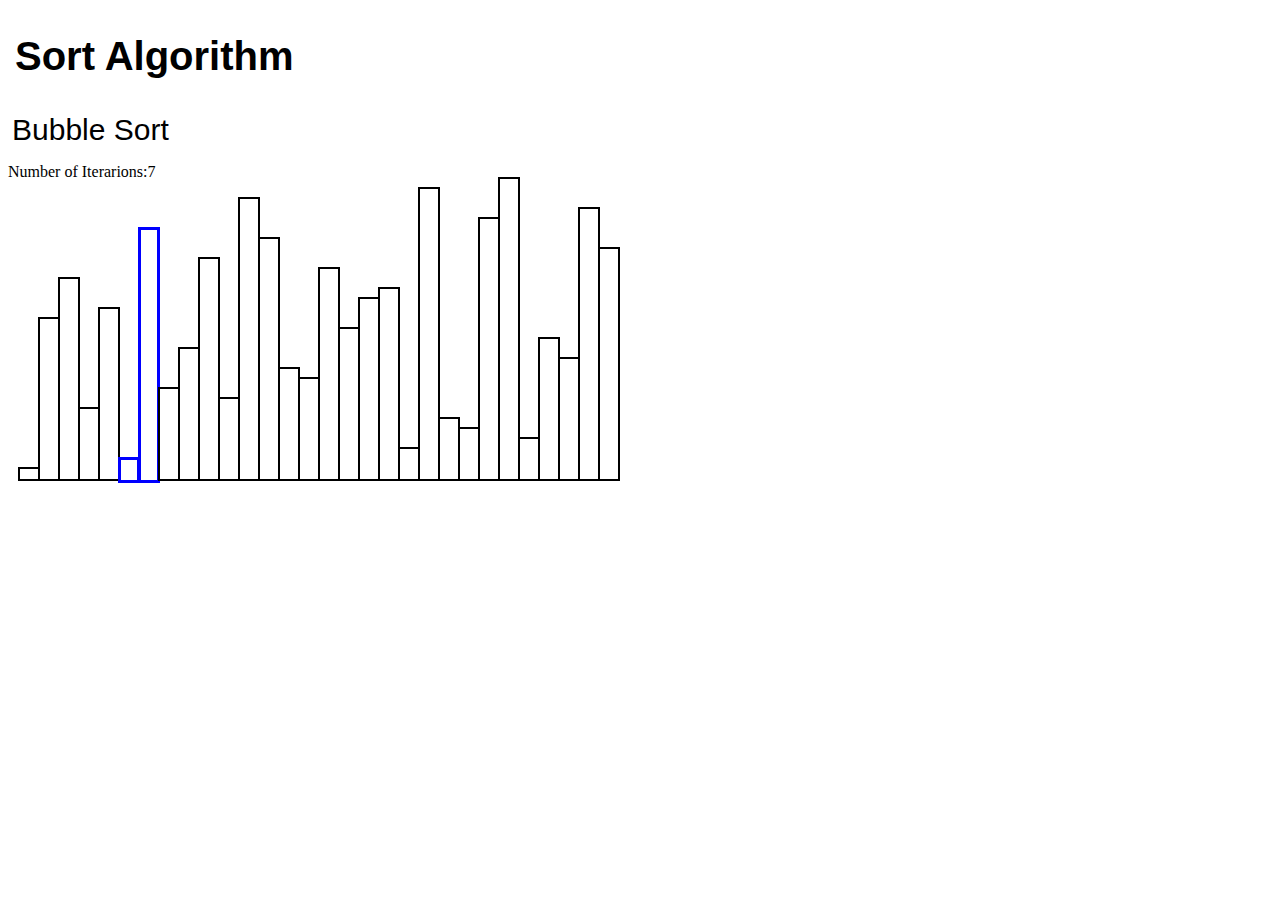
==== index.html @ eca3effe "initial commit" ====
<!DOCTYPE html>
<html>
<head>
    <meta http-equiv="Content-Type" content="text/html; charset=UTF-8">
    <link rel="stylesheet" type="text/css" href="main.css" />
    <title>Sort Algorithm</title>
</head>
<body>
     
    <p>
        <h1>Sort Algorithm</h1>
    </p>
    <p>
        
    </p>
    <p>
        <div>
            <!--<p>Click somewhere in window to stop count up <span id="countup">1</span></p>-->
            <p>
                <span style="padding:4px;color: black;font-family: sans-serif;font-size: 30px;">Bubble Sort</span>
                <p>
                Number of Iterarions:<span id="cnt1">0</span>
                </p>
            </p>
            
            <div id="sort_bar1"></div>
        </div>
         
         
    </p>
     
    <script>
        let is_count = 1;
         
        
        const box = document.getElementById("box");
        let moveX = 0;
        let dx = 5;
        let moveY = 0;
        let dy = 4;
        
        var N = 30;
        var A = [];
        
        let change_bar1 = function(xxx,hhh,ff){
            var parent_element = document.getElementById('sort_bar1');
              
            var new_element = document.createElement('div');
            if(ff == 0) new_element.style = `width: 18px; height: ${hhh*10}px; background-color: white; border: solid black 2px; position: absolute; transform: translate(${10+20*xxx}px,${300-hhh*10-20}px);`;
            else new_element.style = `width: 16px; height: ${hhh*10}px; background-color: white; border: solid blue 3px; position: absolute; transform: translate(${10+20*xxx}px,${300-hhh*10-20}px);`;
            parent_element.appendChild(new_element);
        }
        
        
        var A_bubble_sort = [];
        let bubble_sort = function(){
            A = new Array(N);
            for(var i = 0; i < N; i++) A[i] = i+1;
            for(var i = 0; i < 10000; i++){
                var a = Math.floor(Math.random() * N);
                var b = Math.floor(Math.random() * N);
                var aa = A[a];
                A[a] = A[b];
                A[b] = aa;
            }
            
            A_bubble_sort = new Array(N*N+1);
            for(var b = 0; b < N*N+1; b++) {
              A_bubble_sort[b] = new Array(N);
              for(var a = 0; a < N; a++) {
                  A_bubble_sort[b][a] = 0;
              }
            }
            var cn = 0;
            for(var k = 0; k < N; k++) A_bubble_sort[cn][k] = A[k];
            for(var i = 0; i < N; i++){
                for(var j = 0; j < N-i; j++){
                    if(A[j-1] > A[j]){
                        var a = A[j-1];
                        A[j-1] = A[j];
                        A[j] = a;
                    }
                    cn++;
                    for(var k = 0; k < N; k++) A_bubble_sort[cn][k] = A[k];
                }
            }
            console.log(A_bubble_sort);
        }
        
         
        bubble_sort();
         
         
        let loopFactry = function(){
            let handler = {};
            let step_sz = 0;
            var cnt_bubble_sort = 0;
            
            let loop = function(){
                step_sz += 1;
                var fin = 0;
                
                if(step_sz % 5 == 0){
                    let el = document.getElementById("cnt1");
                    el.innerHTML = cnt_bubble_sort;
                    
                    var parent_element = document.getElementById('sort_bar1');
                    for (let i = parent_element.childNodes.length-1; i>=0; i--) {
                        parent_element.removeChild(parent_element.childNodes[i]);
                    }
                    for(var k = 0; k < N; k++) {
                        var ff = 0;
                        if(cnt_bubble_sort > 0) if(A_bubble_sort[cnt_bubble_sort][k] != A_bubble_sort[cnt_bubble_sort-1][k]) ff = 1;
                        change_bar1(k, A_bubble_sort[cnt_bubble_sort][k], ff);
                    }
                    var f = 1;
                    for(var i = 0; i < N-1; i++){
                        if(A_bubble_sort[cnt_bubble_sort][i] > A_bubble_sort[cnt_bubble_sort][i+1]) f=0;
                    }
                    if(f == 0) cnt_bubble_sort++;
                    else fin = 1;
                }
                
                if(step_sz >= 1000) step_sz = 0;
                if(fin == 1){
                    console.log("finish");
                }else{
                    handler.id = requestAnimationFrame(loop);
                }
            }
            handler.id = requestAnimationFrame(loop);
            return handler;
        }

         
 
        let interval = loopFactry();
        
        window.onclick = function(){
            if(is_count == 0) {
                bubble_sort();
                console.log(is_count);
                is_count = 1;
                interval = loopFactry();
            }else{
                console.log(is_count);
                is_count = 0;
                cancelAnimationFrame(interval.id);
            }
        };
    </script>
</body>



</html>
---- main.css ----
h1{
    padding:7px;
    color: black;
    font-family: sans-serif;
    font-size: 40px;
}
  

.header_style{
    background: white;
    font-family: sans-serif;
    color: blue;
    font-size: 20px;
    %border-radius: 1em;
    padding: 1em;
    position: absolute;
    top: 0%;
    left: 50%;
    margin-right: -50%;
    transform: translate(-50%, 0%)
}
.main_style {
    background: white;
    font-family: sans-serif;
    color: black;
    font-size: 20px;
    border-radius: 1em;
    padding: 5em;
    position: absolute;
    top: 50%;
    left: 50%;
    margin-right: -50%;
    transform: translate(-50%, -50%)
  }
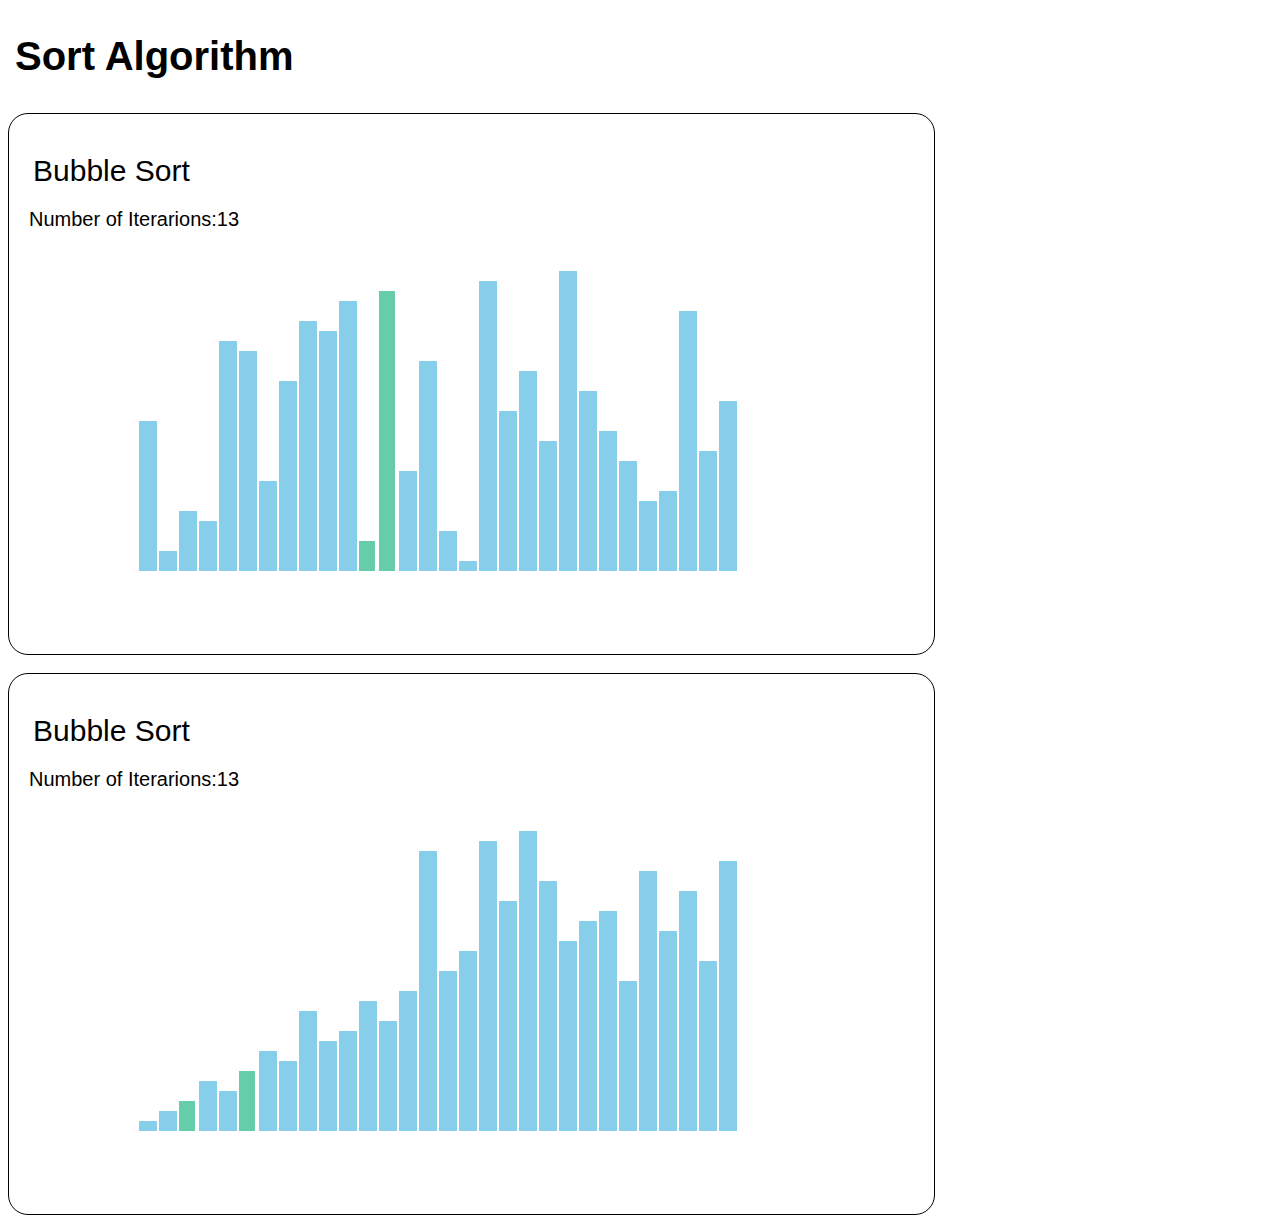
==== commit a393844c: "quicksort" ====
--- a/index.html
+++ b/index.html
@@ -3,18 +3,19 @@
 <head>
     <meta http-equiv="Content-Type" content="text/html; charset=UTF-8">
     <link rel="stylesheet" type="text/css" href="main.css" />
+    <script type="text/javascript" src="main.js"></script>
     <title>Sort Algorithm</title>
 </head>
 <body>
-     
+
     <p>
         <h1>Sort Algorithm</h1>
     </p>
     <p>
-        
+
     </p>
     <p>
-        <div>
+        <div class="main_style1">
             <!--<p>Click somewhere in window to stop count up <span id="countup">1</span></p>-->
             <p>
                 <span style="padding:4px;color: black;font-family: sans-serif;font-size: 30px;">Bubble Sort</span>
@@ -22,133 +23,22 @@
                 Number of Iterarions:<span id="cnt1">0</span>
                 </p>
             </p>
-            
             <div id="sort_bar1"></div>
         </div>
-         
-         
+        <br/>
+        <div class="main_style1">
+            <!--<p>Click somewhere in window to stop count up <span id="countup">1</span></p>-->
+            <p>
+                <span style="padding:4px;color: black;font-family: sans-serif;font-size: 30px;">Bubble Sort</span>
+                <p>
+                Number of Iterarions:<span id="cnt2">0</span>
+                </p>
+            </p>
+            <div id="sort_bar2"></div>
+        </div>
+
     </p>
-     
-    <script>
-        let is_count = 1;
-         
-        
-        const box = document.getElementById("box");
-        let moveX = 0;
-        let dx = 5;
-        let moveY = 0;
-        let dy = 4;
-        
-        var N = 30;
-        var A = [];
-        
-        let change_bar1 = function(xxx,hhh,ff){
-            var parent_element = document.getElementById('sort_bar1');
-              
-            var new_element = document.createElement('div');
-            if(ff == 0) new_element.style = `width: 18px; height: ${hhh*10}px; background-color: white; border: solid black 2px; position: absolute; transform: translate(${10+20*xxx}px,${300-hhh*10-20}px);`;
-            else new_element.style = `width: 16px; height: ${hhh*10}px; background-color: white; border: solid blue 3px; position: absolute; transform: translate(${10+20*xxx}px,${300-hhh*10-20}px);`;
-            parent_element.appendChild(new_element);
-        }
-        
-        
-        var A_bubble_sort = [];
-        let bubble_sort = function(){
-            A = new Array(N);
-            for(var i = 0; i < N; i++) A[i] = i+1;
-            for(var i = 0; i < 10000; i++){
-                var a = Math.floor(Math.random() * N);
-                var b = Math.floor(Math.random() * N);
-                var aa = A[a];
-                A[a] = A[b];
-                A[b] = aa;
-            }
-            
-            A_bubble_sort = new Array(N*N+1);
-            for(var b = 0; b < N*N+1; b++) {
-              A_bubble_sort[b] = new Array(N);
-              for(var a = 0; a < N; a++) {
-                  A_bubble_sort[b][a] = 0;
-              }
-            }
-            var cn = 0;
-            for(var k = 0; k < N; k++) A_bubble_sort[cn][k] = A[k];
-            for(var i = 0; i < N; i++){
-                for(var j = 0; j < N-i; j++){
-                    if(A[j-1] > A[j]){
-                        var a = A[j-1];
-                        A[j-1] = A[j];
-                        A[j] = a;
-                    }
-                    cn++;
-                    for(var k = 0; k < N; k++) A_bubble_sort[cn][k] = A[k];
-                }
-            }
-            console.log(A_bubble_sort);
-        }
-        
-         
-        bubble_sort();
-         
-         
-        let loopFactry = function(){
-            let handler = {};
-            let step_sz = 0;
-            var cnt_bubble_sort = 0;
-            
-            let loop = function(){
-                step_sz += 1;
-                var fin = 0;
-                
-                if(step_sz % 5 == 0){
-                    let el = document.getElementById("cnt1");
-                    el.innerHTML = cnt_bubble_sort;
-                    
-                    var parent_element = document.getElementById('sort_bar1');
-                    for (let i = parent_element.childNodes.length-1; i>=0; i--) {
-                        parent_element.removeChild(parent_element.childNodes[i]);
-                    }
-                    for(var k = 0; k < N; k++) {
-                        var ff = 0;
-                        if(cnt_bubble_sort > 0) if(A_bubble_sort[cnt_bubble_sort][k] != A_bubble_sort[cnt_bubble_sort-1][k]) ff = 1;
-                        change_bar1(k, A_bubble_sort[cnt_bubble_sort][k], ff);
-                    }
-                    var f = 1;
-                    for(var i = 0; i < N-1; i++){
-                        if(A_bubble_sort[cnt_bubble_sort][i] > A_bubble_sort[cnt_bubble_sort][i+1]) f=0;
-                    }
-                    if(f == 0) cnt_bubble_sort++;
-                    else fin = 1;
-                }
-                
-                if(step_sz >= 1000) step_sz = 0;
-                if(fin == 1){
-                    console.log("finish");
-                }else{
-                    handler.id = requestAnimationFrame(loop);
-                }
-            }
-            handler.id = requestAnimationFrame(loop);
-            return handler;
-        }
 
-         
- 
-        let interval = loopFactry();
-        
-        window.onclick = function(){
-            if(is_count == 0) {
-                bubble_sort();
-                console.log(is_count);
-                is_count = 1;
-                interval = loopFactry();
-            }else{
-                console.log(is_count);
-                is_count = 0;
-                cancelAnimationFrame(interval.id);
-            }
-        };
-    </script>
 </body>
 
 
--- a/main.css
+++ b/main.css
@@ -4,7 +4,7 @@
     font-family: sans-serif;
     font-size: 40px;
 }
-  
+
 
 .header_style{
     background: white;
@@ -32,3 +32,16 @@
     margin-right: -50%;
     transform: translate(-50%, -50%)
   }
+
+  .main_style1 {
+      background: white;
+      font-family: sans-serif;
+      color: black;
+      font-size: 20px;
+      border-radius: 1em;
+      border: solid black 1px;
+      padding: 1em;
+      position: relative;
+      width: 70%;
+      height: 500px;
+    }
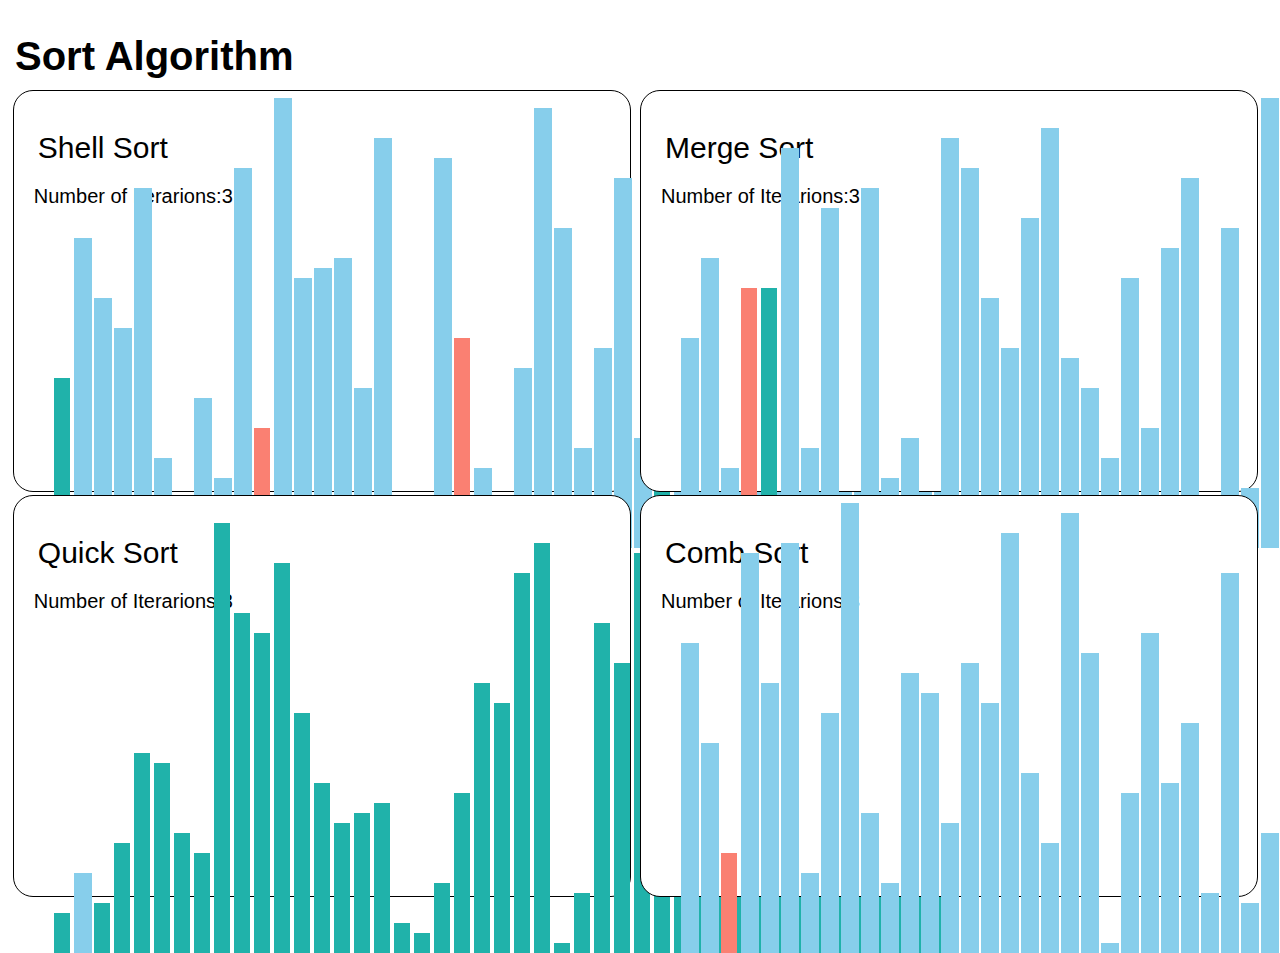
==== commit 6b93f254: "add shell,merge,comb,selection,insertion sort" ====
--- a/index.html
+++ b/index.html
@@ -18,24 +18,44 @@
         <div class="main_style1">
             <!--<p>Click somewhere in window to stop count up <span id="countup">1</span></p>-->
             <p>
-                <span style="padding:4px;color: black;font-family: sans-serif;font-size: 30px;">Bubble Sort</span>
+                <span style="padding:4px;color: black;font-family: sans-serif;font-size: 30px;">Shell Sort</span>
                 <p>
                 Number of Iterarions:<span id="cnt1">0</span>
                 </p>
             </p>
             <div id="sort_bar1"></div>
-        </div>
-        <br/>
-        <div class="main_style1">
+        </div> 
+        <div class="main_style2">
             <!--<p>Click somewhere in window to stop count up <span id="countup">1</span></p>-->
             <p>
-                <span style="padding:4px;color: black;font-family: sans-serif;font-size: 30px;">Bubble Sort</span>
+                <span style="padding:4px;color: black;font-family: sans-serif;font-size: 30px;">Quick Sort</span>
                 <p>
                 Number of Iterarions:<span id="cnt2">0</span>
                 </p>
             </p>
             <div id="sort_bar2"></div>
         </div>
+        <div class="main_style3">
+            <!--<p>Click somewhere in window to stop count up <span id="countup">1</span></p>-->
+            <p>
+                <span style="padding:4px;color: black;font-family: sans-serif;font-size: 30px;">Merge Sort</span>
+                <p>
+                Number of Iterarions:<span id="cnt3">0</span>
+                </p>
+            </p>
+            <div id="sort_bar3"></div>
+        </div> 
+        <div class="main_style4">
+            <!--<p>Click somewhere in window to stop count up <span id="countup">1</span></p>-->
+            <p>
+                <span style="padding:4px;color: black;font-family: sans-serif;font-size: 30px;">Comb Sort</span>
+                <p>
+                Number of Iterarions:<span id="cnt4">0</span>
+                </p>
+            </p>
+            <div id="sort_bar4"></div>
+        </div>
+
 
     </p>
 
--- a/main.css
+++ b/main.css
@@ -33,15 +33,62 @@
     transform: translate(-50%, -50%)
   }
 
-  .main_style1 {
-      background: white;
-      font-family: sans-serif;
-      color: black;
-      font-size: 20px;
-      border-radius: 1em;
-      border: solid black 1px;
-      padding: 1em;
-      position: relative;
-      width: 70%;
-      height: 500px;
-    }
+.main_style1 {
+    background: white;
+    font-family: sans-serif;
+    color: black;
+    font-size: 20px;
+    border-radius: 1em;
+    border: solid black 1px;
+    padding: 1em;
+    position: absolute;
+    width: 45%;
+    height: 40%;
+    top: 10%;
+    left: 1%;
+}
+
+.main_style2 {
+    background: white;
+    font-family: sans-serif;
+    color: black;
+    font-size: 20px;
+    border-radius: 1em;
+    border: solid black 1px;
+    padding: 1em;
+    position: absolute;
+    width: 45%;
+    height: 40%;
+    top:55%;
+    left: 1%;
+}
+
+.main_style3 {
+    background: white;
+    font-family: sans-serif;
+    color: black;
+    font-size: 20px;
+    border-radius: 1em;
+    border: solid black 1px;
+    padding: 1em;
+    position: absolute;
+    width: 45%;
+    height: 40%;
+    top: 10%;
+    left: 50%;
+}
+
+.main_style4 {
+    background: white;
+    font-family: sans-serif;
+    color: black;
+    font-size: 20px;
+    border-radius: 1em;
+    border: solid black 1px;
+    padding: 1em;
+    position: absolute;
+    width: 45%;
+    height: 40%;
+    top: 55%;
+    left: 50%;
+}
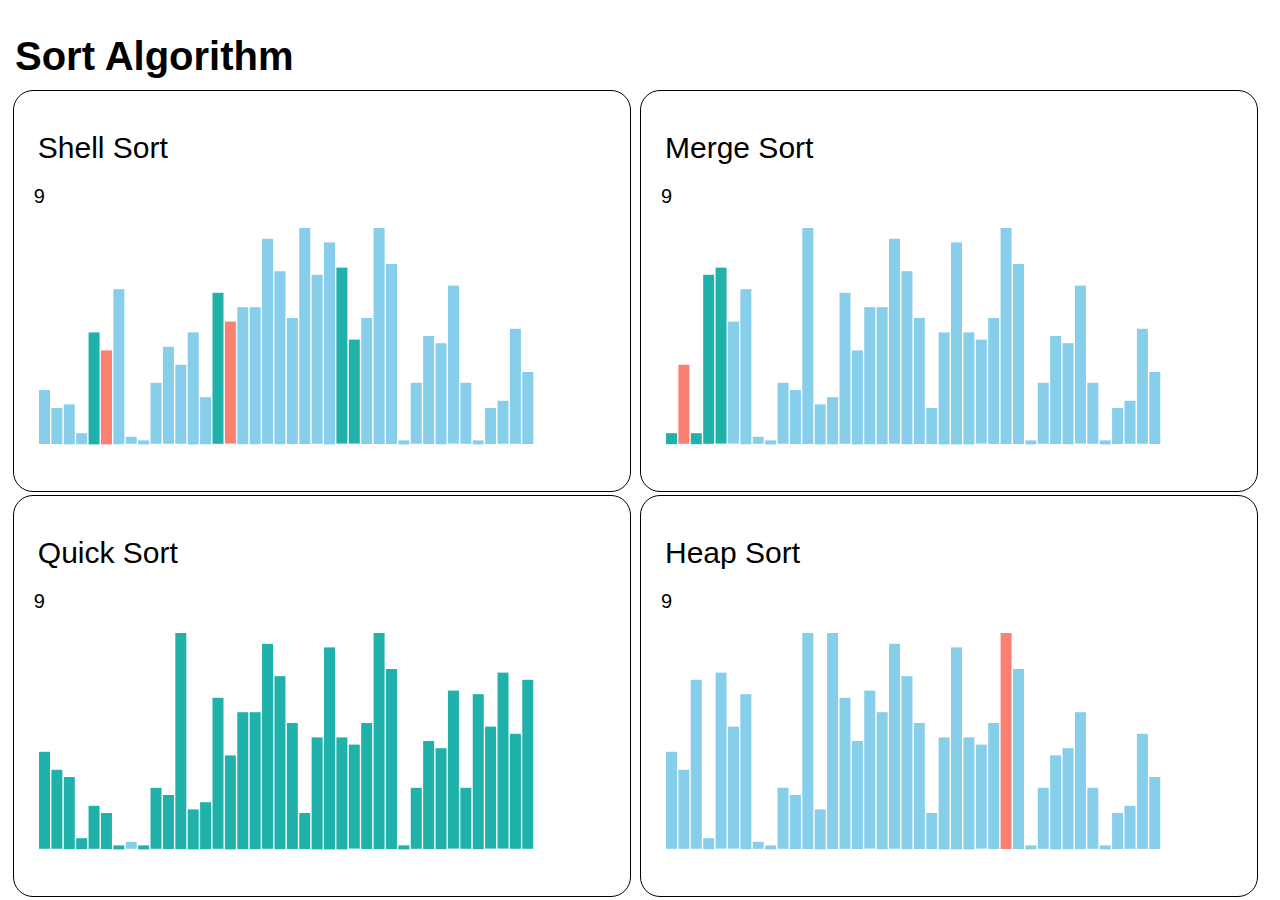
==== commit 6fd90fe2: "add heap sort" ====
--- a/index.html
+++ b/index.html
@@ -15,42 +15,42 @@
 
     </p>
     <p>
-        <div class="main_style1">
+        <div id="main_style1">
             <!--<p>Click somewhere in window to stop count up <span id="countup">1</span></p>-->
             <p>
                 <span style="padding:4px;color: black;font-family: sans-serif;font-size: 30px;">Shell Sort</span>
                 <p>
-                Number of Iterarions:<span id="cnt1">0</span>
+                    <span id="cnt1">0</span>
                 </p>
             </p>
             <div id="sort_bar1"></div>
         </div> 
-        <div class="main_style2">
+        <div id="main_style2">
             <!--<p>Click somewhere in window to stop count up <span id="countup">1</span></p>-->
             <p>
                 <span style="padding:4px;color: black;font-family: sans-serif;font-size: 30px;">Quick Sort</span>
                 <p>
-                Number of Iterarions:<span id="cnt2">0</span>
+                    <span id="cnt2">0</span>
                 </p>
             </p>
             <div id="sort_bar2"></div>
         </div>
-        <div class="main_style3">
+        <div id="main_style3">
             <!--<p>Click somewhere in window to stop count up <span id="countup">1</span></p>-->
             <p>
                 <span style="padding:4px;color: black;font-family: sans-serif;font-size: 30px;">Merge Sort</span>
                 <p>
-                Number of Iterarions:<span id="cnt3">0</span>
+                    <span id="cnt3">0</span>
                 </p>
             </p>
             <div id="sort_bar3"></div>
         </div> 
-        <div class="main_style4">
+        <div id="main_style4">
             <!--<p>Click somewhere in window to stop count up <span id="countup">1</span></p>-->
             <p>
-                <span style="padding:4px;color: black;font-family: sans-serif;font-size: 30px;">Comb Sort</span>
+                <span style="padding:4px;color: black;font-family: sans-serif;font-size: 30px;">Heap Sort</span>
                 <p>
-                Number of Iterarions:<span id="cnt4">0</span>
+                    <span id="cnt4">0</span>
                 </p>
             </p>
             <div id="sort_bar4"></div>
--- a/main.css
+++ b/main.css
@@ -33,7 +33,7 @@
     transform: translate(-50%, -50%)
   }
 
-.main_style1 {
+#main_style1 {
     background: white;
     font-family: sans-serif;
     color: black;
@@ -48,7 +48,7 @@
     left: 1%;
 }
 
-.main_style2 {
+#main_style2 {
     background: white;
     font-family: sans-serif;
     color: black;
@@ -63,7 +63,7 @@
     left: 1%;
 }
 
-.main_style3 {
+#main_style3 {
     background: white;
     font-family: sans-serif;
     color: black;
@@ -78,7 +78,7 @@
     left: 50%;
 }
 
-.main_style4 {
+#main_style4 {
     background: white;
     font-family: sans-serif;
     color: black;
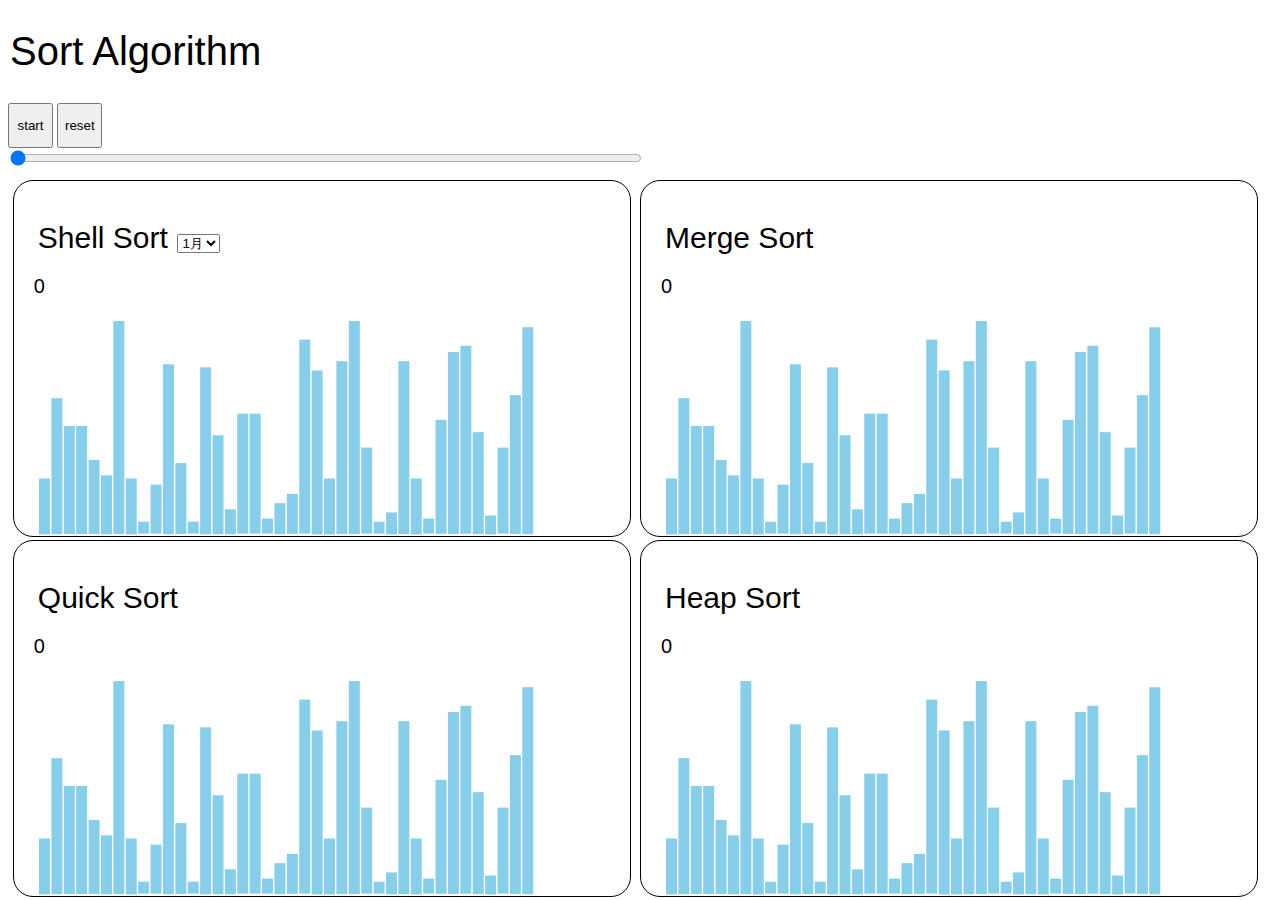
==== commit dd84f813: "change UI" ====
--- a/index.html
+++ b/index.html
@@ -3,28 +3,31 @@
 <head>
     <meta http-equiv="Content-Type" content="text/html; charset=UTF-8">
     <link rel="stylesheet" type="text/css" href="main.css" />
-    <script type="text/javascript" src="main.js"></script>
     <title>Sort Algorithm</title>
 </head>
 <body>
 
     <p>
         <h1>Sort Algorithm</h1>
-    </p>
-    <p>
-
+        <input type="button" id="button_start_stop" value="start" onclick="OnButtonClick_start_stop();" style="height: 45px;width: 45px;"/>
+        <input type="button" id="button_reset" value="reset" onclick="OnButtonClick_reset();" style="height: 45px;width: 45px;"/><br/>
+        <input type="range" id="slidebar_cnt" min="0" max="300" step="1" value="0" style="width: 50%;">
     </p>
     <p>
         <div id="main_style1">
             <!--<p>Click somewhere in window to stop count up <span id="countup">1</span></p>-->
             <p>
                 <span style="padding:4px;color: black;font-family: sans-serif;font-size: 30px;">Shell Sort</span>
+                <select name="sort_name">
+                    <option value="jan">1月</option>
+                    <option value="feb">2月</option>
+                </select>
                 <p>
                     <span id="cnt1">0</span>
                 </p>
             </p>
             <div id="sort_bar1"></div>
-        </div> 
+        </div>
         <div id="main_style2">
             <!--<p>Click somewhere in window to stop count up <span id="countup">1</span></p>-->
             <p>
@@ -44,7 +47,7 @@
                 </p>
             </p>
             <div id="sort_bar3"></div>
-        </div> 
+        </div>
         <div id="main_style4">
             <!--<p>Click somewhere in window to stop count up <span id="countup">1</span></p>-->
             <p>
@@ -59,6 +62,7 @@
 
     </p>
 
+    <script type="text/javascript" src="main.js"></script>
 </body>
 
 
--- a/main.css
+++ b/main.css
@@ -1,8 +1,9 @@
 h1{
-    padding:7px;
+    padding:2px;
     color: black;
     font-family: sans-serif;
     font-size: 40px;
+    font-weight: normal;
 }
 
 
@@ -43,8 +44,8 @@
     padding: 1em;
     position: absolute;
     width: 45%;
-    height: 40%;
-    top: 10%;
+    height: 35%;
+    top: 20%;
     left: 1%;
 }
 
@@ -58,8 +59,8 @@
     padding: 1em;
     position: absolute;
     width: 45%;
-    height: 40%;
-    top:55%;
+    height: 35%;
+    top: 60%;
     left: 1%;
 }
 
@@ -73,8 +74,8 @@
     padding: 1em;
     position: absolute;
     width: 45%;
-    height: 40%;
-    top: 10%;
+    height: 35%;
+    top: 20%;
     left: 50%;
 }
 
@@ -88,7 +89,7 @@
     padding: 1em;
     position: absolute;
     width: 45%;
-    height: 40%;
-    top: 55%;
+    height: 35%;
+    top: 60%;
     left: 50%;
 }
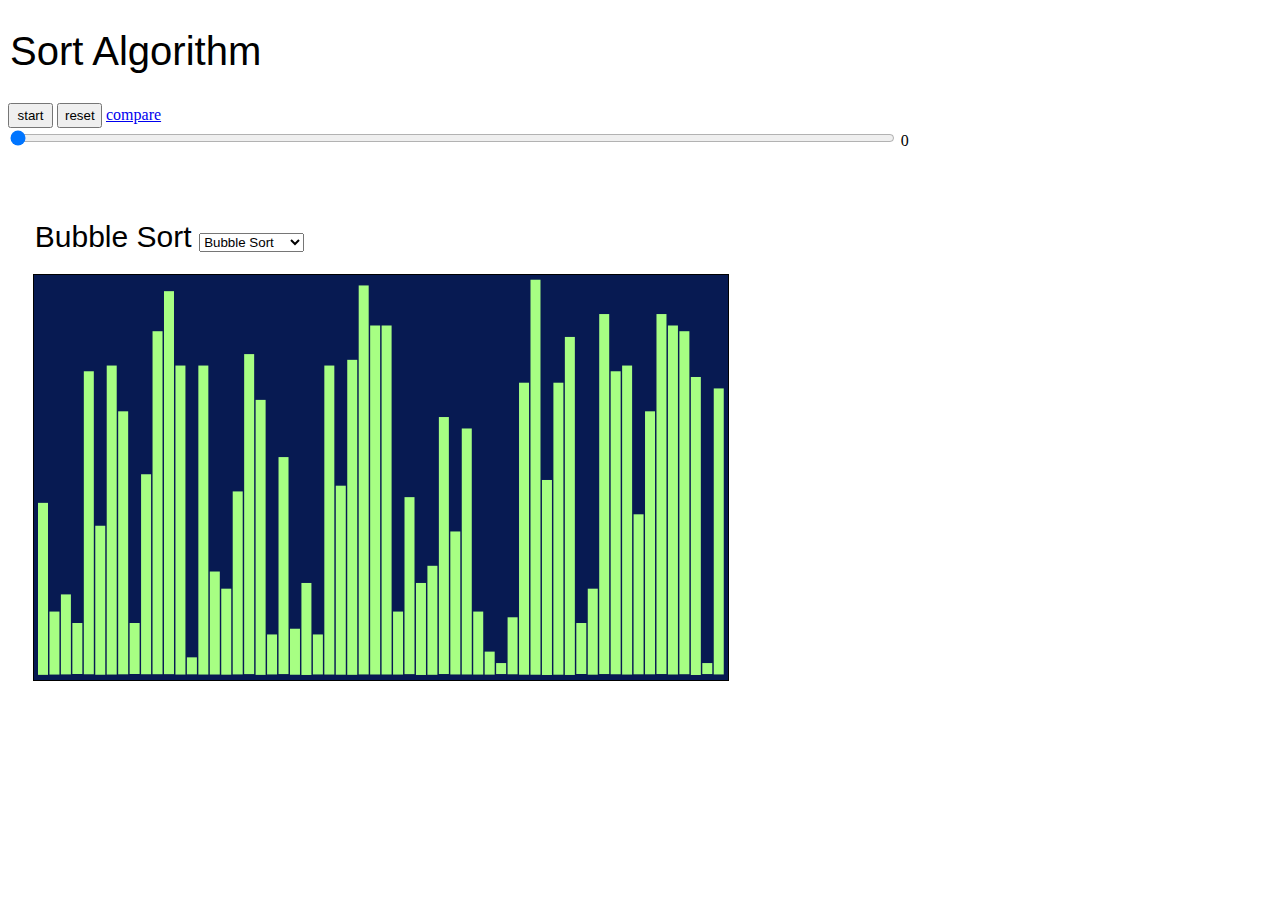
==== commit 9dbc909e: "update sort_algorithm" ====
--- a/index.html
+++ b/index.html
@@ -2,67 +2,34 @@
 <html>
 <head>
     <meta http-equiv="Content-Type" content="text/html; charset=UTF-8">
-    <link rel="stylesheet" type="text/css" href="main.css" />
+    <link rel="stylesheet" type="text/css" href="style.css" />
     <title>Sort Algorithm</title>
 </head>
 <body>
 
     <p>
         <h1>Sort Algorithm</h1>
-        <input type="button" id="button_start_stop" value="start" onclick="OnButtonClick_start_stop();" style="height: 45px;width: 45px;"/>
-        <input type="button" id="button_reset" value="reset" onclick="OnButtonClick_reset();" style="height: 45px;width: 45px;"/><br/>
-        <input type="range" id="slidebar_cnt" min="0" max="300" step="1" value="0" style="width: 50%;">
+        <input type="button" id="button_start_stop" value="start" onclick="OnButtonClick_start_stop();" style="height: 25px;width: 45px;"/>
+        <input type="button" id="button_reset" value="reset" onclick="OnButtonClick_reset();" style="height: 25px;width: 45px;"/>
+        <a href="./index1.html">compare</a>
+        <br/>
+        <input type="range" id="slidebar_cnt" min="0" max="300" step="1" value="0" style="width: 70%;">
+        <span id="cnt1">0</span>
     </p>
     <p>
-        <div id="main_style1">
+        <div id="main_style">
             <!--<p>Click somewhere in window to stop count up <span id="countup">1</span></p>-->
             <p>
-                <span style="padding:4px;color: black;font-family: sans-serif;font-size: 30px;">Shell Sort</span>
-                <select name="sort_name">
-                    <option value="jan">1月</option>
-                    <option value="feb">2月</option>
+                <span id="alg_type_01" style="padding:2px;color: black;font-family: sans-serif;font-size: 30px;">Shell Sort</span>
+                <select id="sort_algorithm_type"> 
                 </select>
-                <p>
-                    <span id="cnt1">0</span>
-                </p>
             </p>
-            <div id="sort_bar1"></div>
+            <div id="sort_bar1"/>
         </div>
-        <div id="main_style2">
-            <!--<p>Click somewhere in window to stop count up <span id="countup">1</span></p>-->
-            <p>
-                <span style="padding:4px;color: black;font-family: sans-serif;font-size: 30px;">Quick Sort</span>
-                <p>
-                    <span id="cnt2">0</span>
-                </p>
-            </p>
-            <div id="sort_bar2"></div>
-        </div>
-        <div id="main_style3">
-            <!--<p>Click somewhere in window to stop count up <span id="countup">1</span></p>-->
-            <p>
-                <span style="padding:4px;color: black;font-family: sans-serif;font-size: 30px;">Merge Sort</span>
-                <p>
-                    <span id="cnt3">0</span>
-                </p>
-            </p>
-            <div id="sort_bar3"></div>
-        </div>
-        <div id="main_style4">
-            <!--<p>Click somewhere in window to stop count up <span id="countup">1</span></p>-->
-            <p>
-                <span style="padding:4px;color: black;font-family: sans-serif;font-size: 30px;">Heap Sort</span>
-                <p>
-                    <span id="cnt4">0</span>
-                </p>
-            </p>
-            <div id="sort_bar4"></div>
-        </div>
-
-
+         
     </p>
-
-    <script type="text/javascript" src="main.js"></script>
+    <script src="sort_algorithm.js" type="text/javascript" ></script>
+    <script src="script.js" type="text/javascript" ></script>
 </body>
 
 
--- a/style.css
+++ b/style.css
@@ -0,0 +1,97 @@
+h1{
+    padding:2px;
+    color: black;
+    font-family: sans-serif;
+    font-size: 40px;
+    font-weight: normal;
+}
+
+
+.header_style{
+    background: white;
+    font-family: sans-serif;
+    color: blue;
+    font-size: 20px;
+    border-radius: 1em;
+    padding: 1em;
+    position: absolute;
+    top: 0%;
+    left: 50%;
+    margin-right: -50%;
+    transform: translate(-50%, 0%)
+}
+
+#main_style {
+    background: white;
+    font-family: sans-serif;
+    color: black;
+    font-size: 20px;
+    padding: 1em;
+    border: solid black 0px;
+    position: absolute;
+    width: 60%;
+    height: 60%;
+    top: 20%;
+    left: 1%;
+} 
+
+
+#main_style1 {
+    background: white;
+    font-family: sans-serif;
+    color: black;
+    font-size: 20px;
+    border-radius: 1em;
+    border: solid black 1px;
+    padding: 1em;
+    position: absolute;
+    width: 45%;
+    height: 35%;
+    top: 20%;
+    left: 1%;
+}
+
+#main_style2 {
+    background: white;
+    font-family: sans-serif;
+    color: black;
+    font-size: 20px;
+    border-radius: 1em;
+    border: solid black 1px;
+    padding: 1em;
+    position: absolute;
+    width: 45%;
+    height: 35%;
+    top: 60%;
+    left: 1%;
+}
+
+#main_style3 {
+    background: white;
+    font-family: sans-serif;
+    color: black;
+    font-size: 20px;
+    border-radius: 1em;
+    border: solid black 1px;
+    padding: 1em;
+    position: absolute;
+    width: 45%;
+    height: 35%;
+    top: 20%;
+    left: 50%;
+}
+
+#main_style4 {
+    background: white;
+    font-family: sans-serif;
+    color: black;
+    font-size: 20px;
+    border-radius: 1em;
+    border: solid black 1px;
+    padding: 1em;
+    position: absolute;
+    width: 45%;
+    height: 35%;
+    top: 60%;
+    left: 50%;
+}
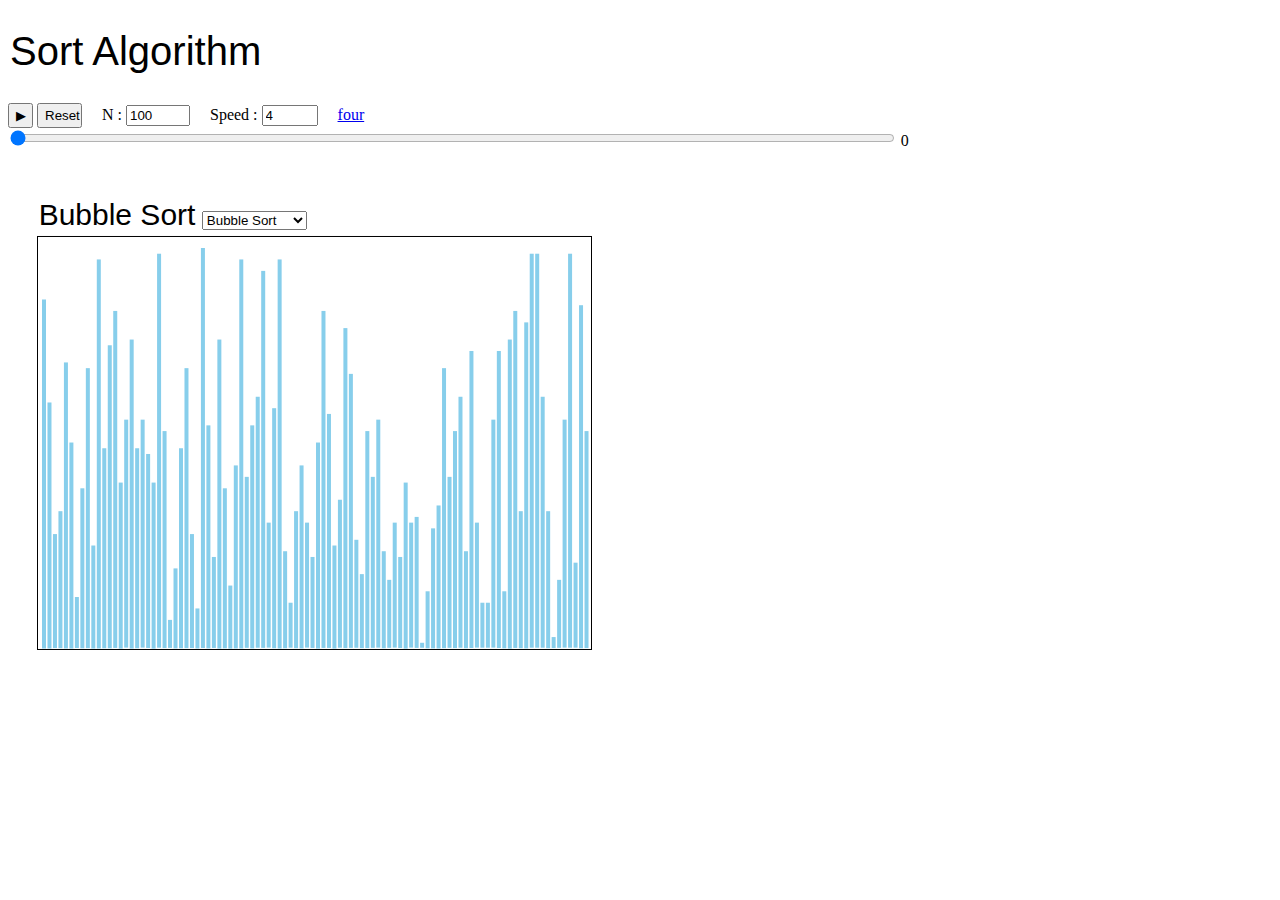
==== commit 4bebfef4: "one four" ====
--- a/index.html
+++ b/index.html
@@ -6,19 +6,20 @@
     <title>Sort Algorithm</title>
 </head>
 <body>
-
+   
     <p>
         <h1>Sort Algorithm</h1>
-        <input type="button" id="button_start_stop" value="start" onclick="OnButtonClick_start_stop();" style="height: 25px;width: 45px;"/>
-        <input type="button" id="button_reset" value="reset" onclick="OnButtonClick_reset();" style="height: 25px;width: 45px;"/>
-        <a href="./index1.html">compare</a>
+        <input type="button" id="button_start_stop" value="▶" onclick="OnButtonClick_start_stop();" style="height: 25px;width: 25px;"/>
+        <input type="button" id="button_reset" value="Reset" onclick="OnButtonClick_reset();" style="height: 25px;width: 45px;"/>　
+        N : <input type="number" id="N_input" value="100" min="10" max="300" onchange="change_N()">　
+        Speed : <input type="number" id="speed_input" value="4" min="1" max="10" onchange="change_speed()">　
+        <a href="./index1.html">four</a>  
         <br/>
         <input type="range" id="slidebar_cnt" min="0" max="300" step="1" value="0" style="width: 70%;">
         <span id="cnt1">0</span>
     </p>
     <p>
         <div id="main_style">
-            <!--<p>Click somewhere in window to stop count up <span id="countup">1</span></p>-->
             <p>
                 <span id="alg_type_01" style="padding:2px;color: black;font-family: sans-serif;font-size: 30px;">Shell Sort</span>
                 <select id="sort_algorithm_type"> 
--- a/style.css
+++ b/style.css
@@ -5,43 +5,27 @@
     font-size: 40px;
     font-weight: normal;
 }
-
-
-.header_style{
-    background: white;
-    font-family: sans-serif;
-    color: blue;
-    font-size: 20px;
-    border-radius: 1em;
-    padding: 1em;
-    position: absolute;
-    top: 0%;
-    left: 50%;
-    margin-right: -50%;
-    transform: translate(-50%, 0%)
-}
-
 #main_style {
     background: white;
     font-family: sans-serif;
-    color: black;
-    font-size: 20px;
+    color: black; 
     padding: 1em;
     border: solid black 0px;
-    position: absolute;
+    position: relative;
     width: 60%;
-    height: 60%;
-    top: 20%;
+    height: 60%; 
     left: 1%;
 } 
+
+
 
 
 #main_style1 {
     background: white;
     font-family: sans-serif;
     color: black;
-    font-size: 20px;
-    border-radius: 1em;
+    font-size: 10px;
+    border-radius: 0em;
     border: solid black 1px;
     padding: 1em;
     position: absolute;
@@ -55,8 +39,8 @@
     background: white;
     font-family: sans-serif;
     color: black;
-    font-size: 20px;
-    border-radius: 1em;
+    font-size: 10px;
+    border-radius: 0em;
     border: solid black 1px;
     padding: 1em;
     position: absolute;
@@ -70,8 +54,8 @@
     background: white;
     font-family: sans-serif;
     color: black;
-    font-size: 20px;
-    border-radius: 1em;
+    font-size: 10px;
+    border-radius: 0em;
     border: solid black 1px;
     padding: 1em;
     position: absolute;
@@ -85,8 +69,8 @@
     background: white;
     font-family: sans-serif;
     color: black;
-    font-size: 20px;
-    border-radius: 1em;
+    font-size: 10px;
+    border-radius: 0em;
     border: solid black 1px;
     padding: 1em;
     position: absolute;
